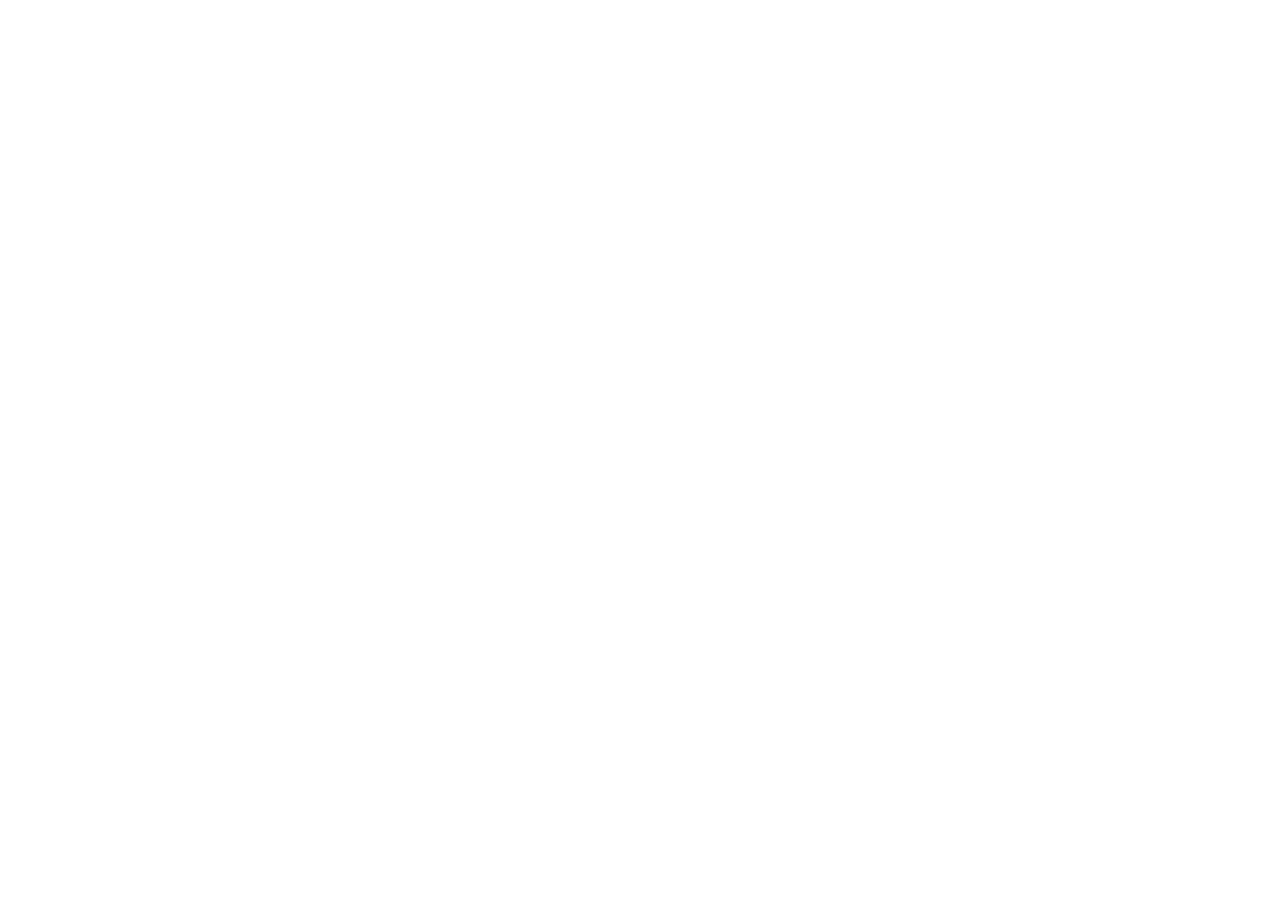
==== index.html @ 84516513 "Create index.html" ====
<!DOCTYPE html>
<html lang="pt-br">
<head>
    <meta charset="UTF-8">
    <meta http-equiv="X-UA-Compatible" content="IE=edge">
    <meta name="viewport" content="width=device-width, initial-scale=1.0">
    <title>Projeto Redes Sociais</title>
</head>
<body>
    
</body>
</html>
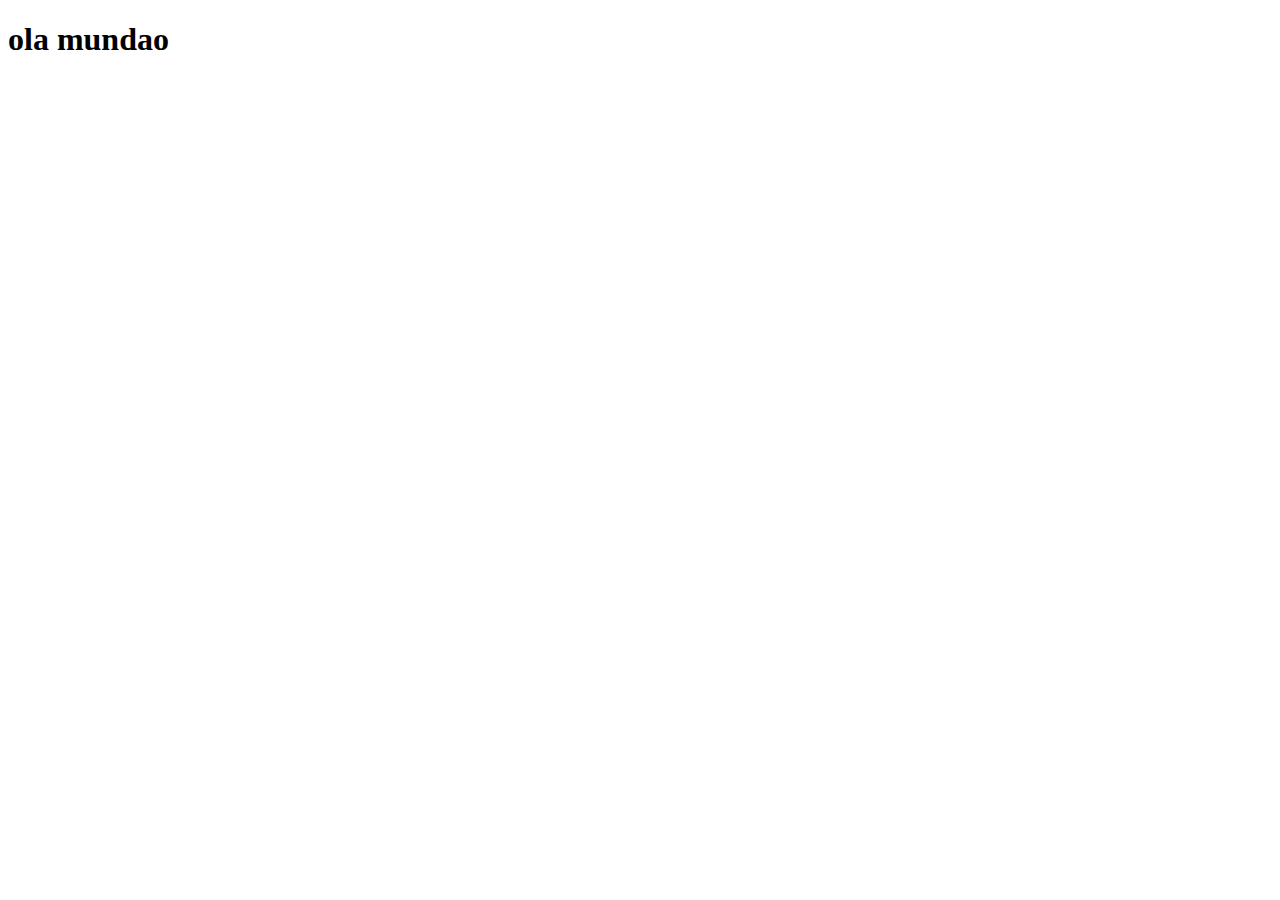
==== commit fed98421: "ola mundo atualizado" ====
--- a/index.html
+++ b/index.html
@@ -7,6 +7,6 @@
     <title>Projeto Redes Sociais</title>
 </head>
 <body>
-    
+    <h1>ola mundao</h1>
 </body>
 </html>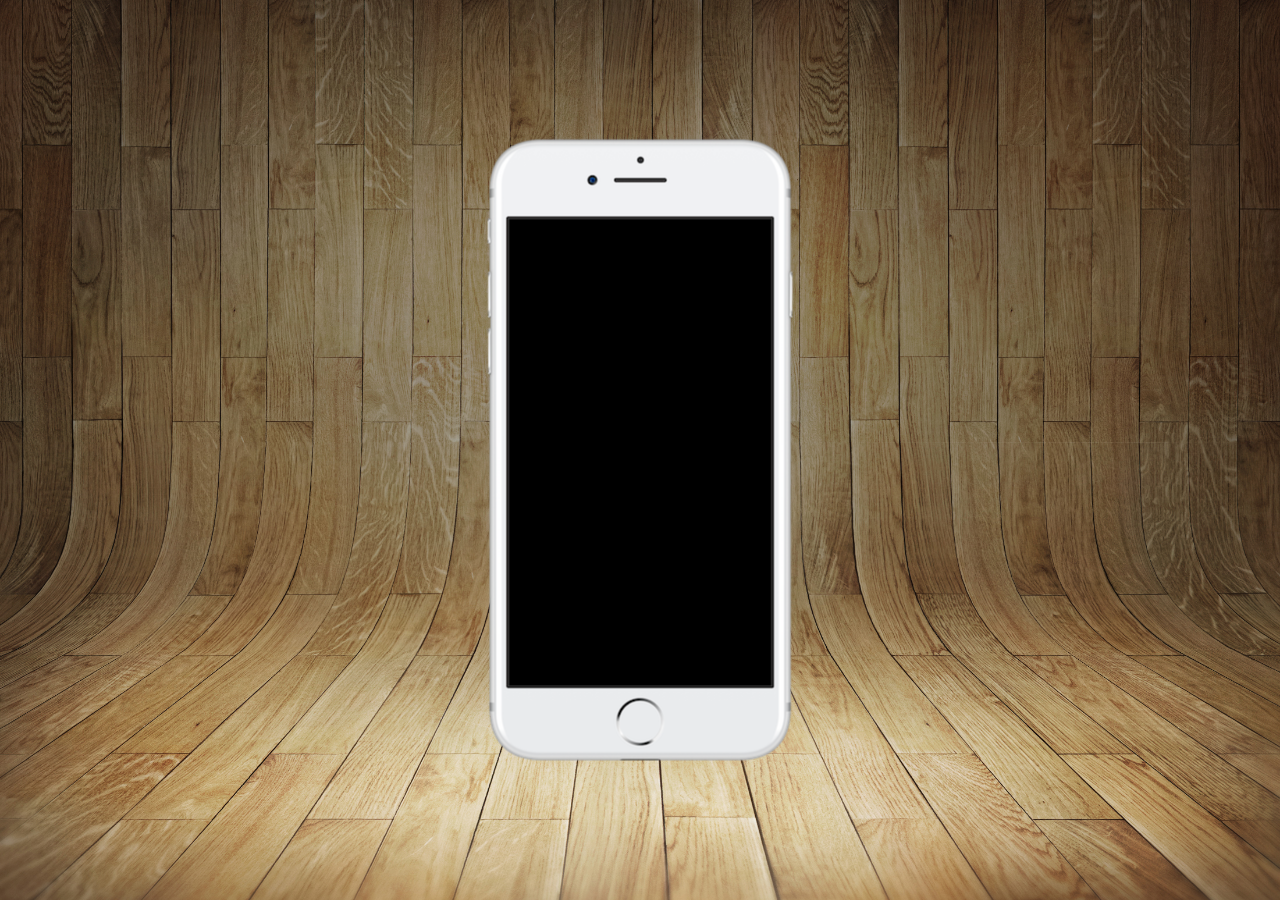
==== commit 4ed27fb7: "atualizado imagens" ====
--- a/index.html
+++ b/index.html
@@ -5,8 +5,13 @@
     <meta http-equiv="X-UA-Compatible" content="IE=edge">
     <meta name="viewport" content="width=device-width, initial-scale=1.0">
     <title>Projeto Redes Sociais</title>
+    <link rel="stylesheet" href="estilos/style.css">
 </head>
 <body>
-    <h1>ola mundao</h1>
+    <main>
+        <section id="telefone"></section>
+        <section id="redes-sociais"></section>
+    </main>
+  
 </body>
 </html>--- a/estilos/style.css
+++ b/estilos/style.css
@@ -0,0 +1,39 @@
+@charset "utf-8";
+
+* {
+    margin: 0px;
+    padding: 0px;
+    font-family: Arial, Helvetica, sans-serif;
+
+}
+
+html, body {
+    height: 100vh;
+    width: 100vw;
+    background-color: black;
+}
+
+body{
+    background: url('../imagens/fundo-madeira.jpg')no-repeat top center;
+    background-size: cover;
+    background-attachment: fixed;
+}
+
+
+main {
+    position: relative;
+    height: 100vh;
+
+}
+section#telefone {
+    position: absolute;
+    top: 50%;
+    left: 50%;
+    transform:  translate(-50%, -50%);
+
+    height:  627px;
+    width: 311px;
+    background-color: blue;
+    background: url('../imagens/frame-iphone.png')no-repeat;
+    
+}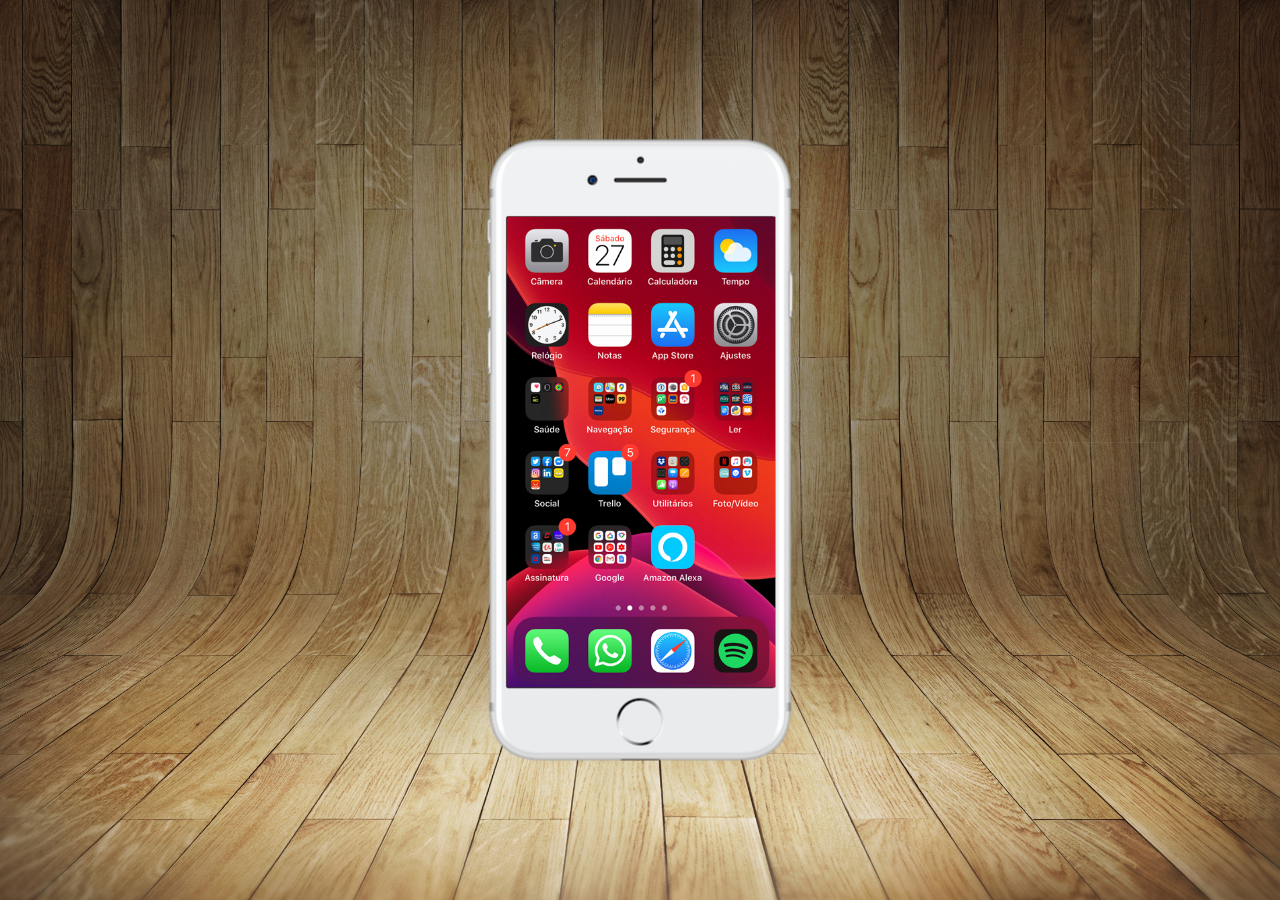
==== commit 3cf44418: "criei a tela home" ====
--- a/index.html
+++ b/index.html
@@ -9,8 +9,15 @@
 </head>
 <body>
     <main>
-        <section id="telefone"></section>
-        <section id="redes-sociais"></section>
+        <section id="telefone">
+            <iframe src="home.html" name="tela" id="tela"frameborder="0"></iframe>
+
+        </section>
+
+
+        <section id="redes-sociais">
+
+        </section>
     </main>
   
 </body>
--- a/estilos/style.css
+++ b/estilos/style.css
@@ -36,4 +36,13 @@
     background-color: blue;
     background: url('../imagens/frame-iphone.png')no-repeat;
     
+}
+
+iframe#tela {
+    position: relative;
+    top: 80px;
+    left: 22px;
+    width: 269px;
+    height: 471px;
+
 }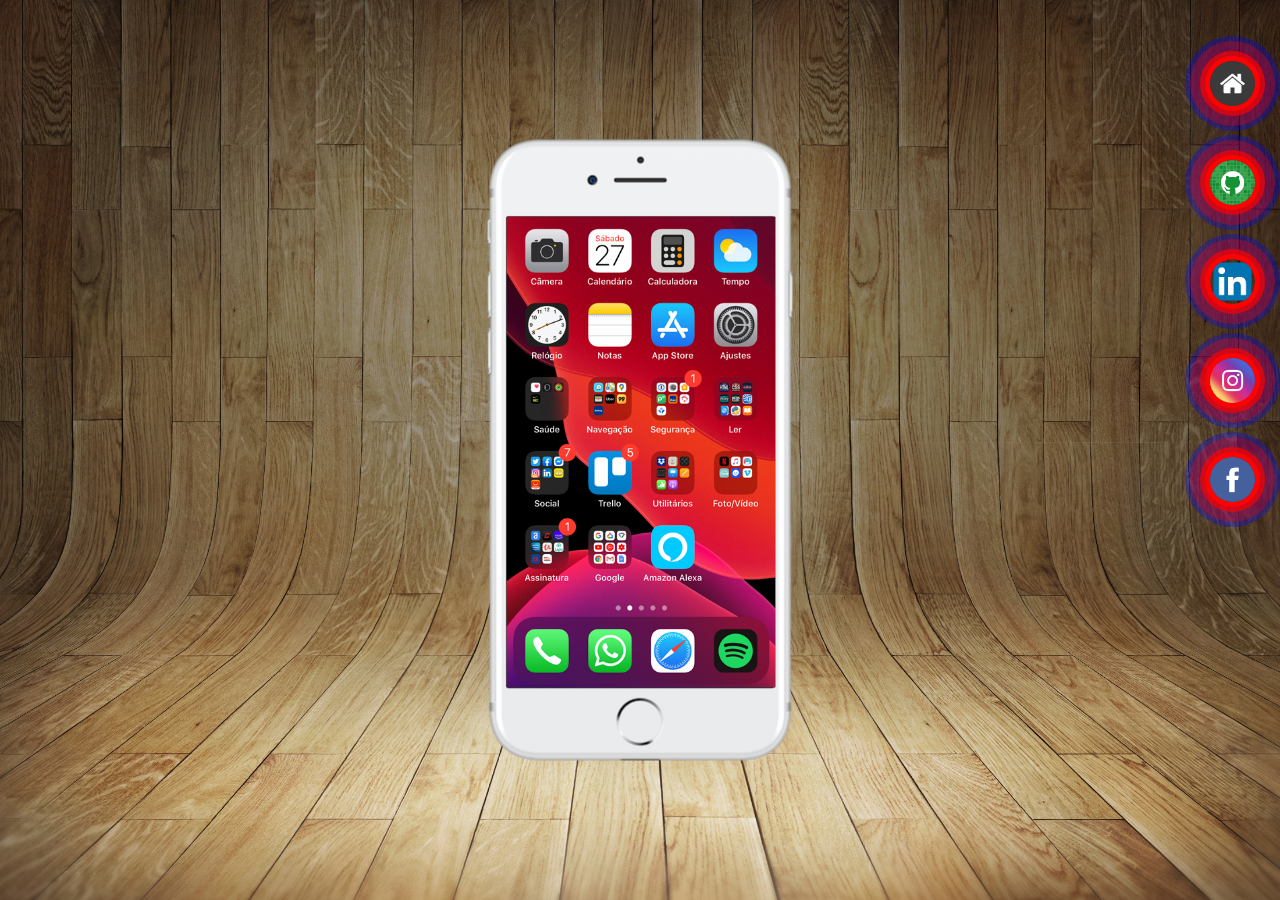
==== commit d4eff0a9: "atualizando portfolio" ====
--- a/index.html
+++ b/index.html
@@ -10,12 +10,20 @@
 <body>
     <main>
         <section id="telefone">
-            <iframe src="home.html" name="tela" id="tela"frameborder="0"></iframe>
+            <iframe src="home.html" name="tela" id="tela"frameborder="0">Seu navegador não é compativel com isso.</iframe>
 
         </section>
 
 
         <section id="redes-sociais">
+            <br>
+            <br>
+            <a href="#" target="tela"><img src="imagens/logo-home.jpg" alt="Home"></a><br>
+            <a href="#" target="tela"><img src="imagens/logo-github.jpg" alt="github"></a><br>
+            <a href="#" target="tela"><img src="imagens/logo.linkdlin.png"></a><br>
+            <a href="#" target="tela"><img src="imagens/logo-instagram.jpg" alt="instagram"></a><br>
+            <a href="#" target="tela"><img src="imagens/logo-facebook.jpg" alt="facebook"></a><br>
+
 
         </section>
     </main>
--- a/estilos/style.css
+++ b/estilos/style.css
@@ -45,4 +45,21 @@
     width: 269px;
     height: 471px;
 
+}
+section#redes-sociais img {
+   text-align: center;
+    width: 45px;
+    margin: 25px;
+    border-radius: 50%;
+    box-shadow: 0 0 0 5px #ff0101,0 0 0 10px #ff0000ab, 0 0 0 20px #ff00004d, 0 0 0 25px #0004ff4d;
+
+
+}
+section#redes-sociais {
+    text-align: right;
+    
+    
+    
+    
+
 }